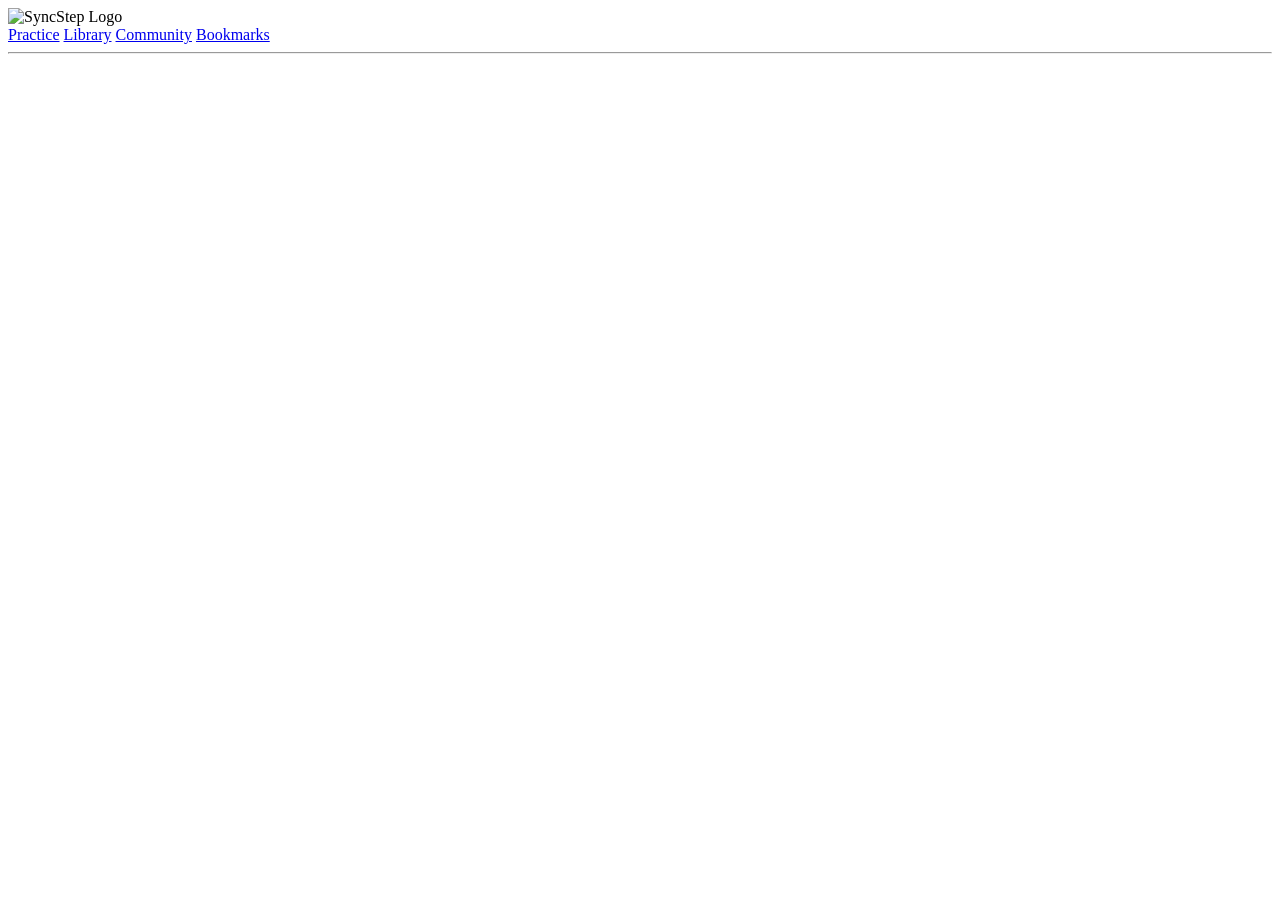
==== index.html @ 68d14ae3 "Adding features" ====
<!DOCTYPE html>
<html>
  <head>
    
    <title>SyncStep</title>
    <meta charset="utf-8" />
	  <meta http-equiv="X-UA-Compatible" content="IE=edge" />
	  <meta name="viewport" content="width=device-width, initial-scale=1" />

	  <!-- link the webpage's stylesheet -->
	  <link rel="stylesheet" href="/index.css" />

	  <!-- link the webpage's JavaScript file -->
	  <script src="/script.js" defer></script>

  </head>
    <body>
        <header class="top-bar">
            <img src="assets/images/Logo.jpg" alt="SyncStep Logo" class="logo">
            <div class="navRect">    
                <div class="navigation">
                        <a class="active" href="/index.html">Practice</a>
                        <a href="/library.html">Library</a>
                        <a href="/community.html">Community</a>
                        <a href="/bookmarks.html">Bookmarks</a>
                </div>
        <hr>
    </body>
</html>
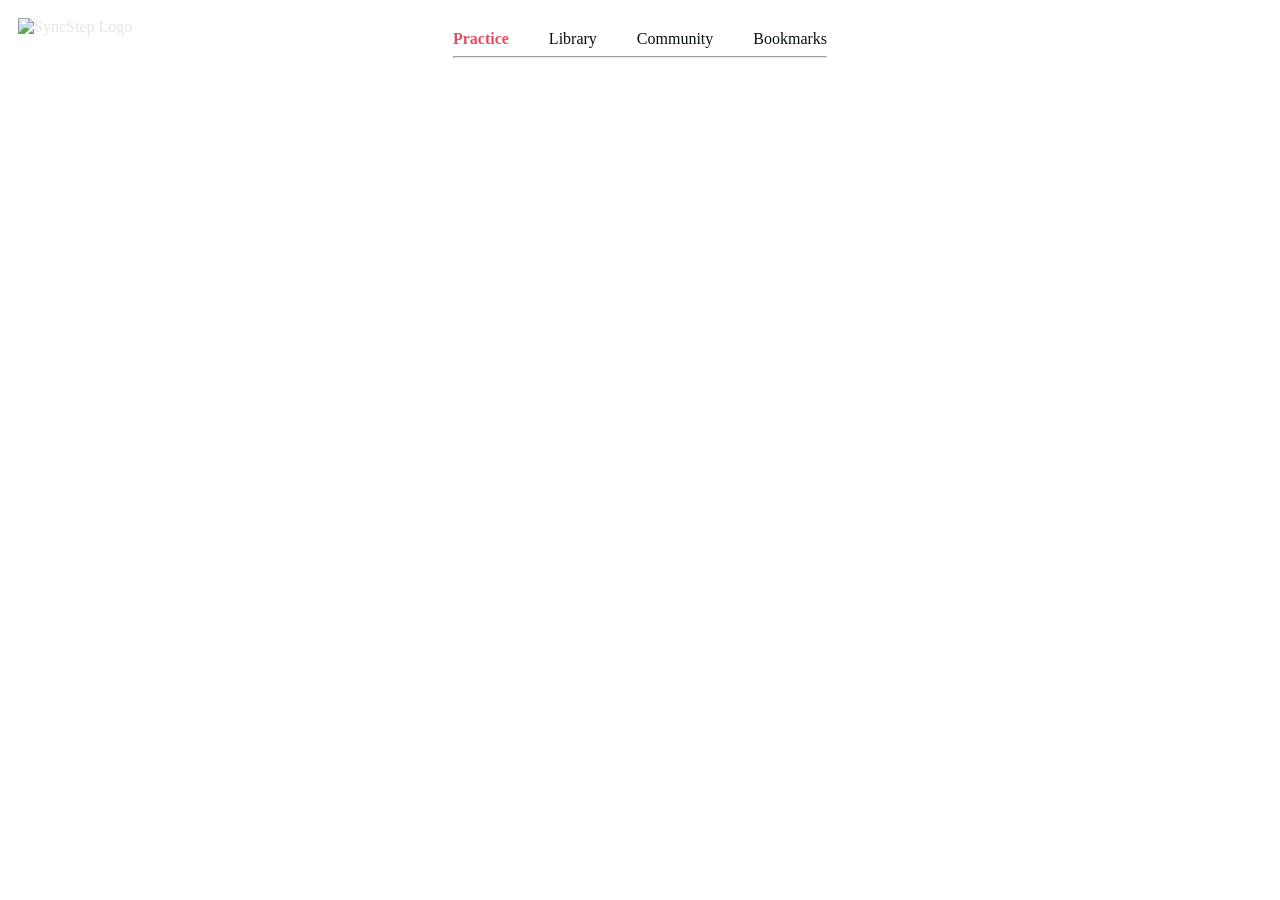
==== commit 60f1ecf9: "adding stylesheet reference" ====
--- a/index.html
+++ b/index.html
@@ -9,6 +9,7 @@
 
 	  <!-- link the webpage's stylesheet -->
 	  <link rel="stylesheet" href="/index.css" />
+      <link rel="stylesheet" href="/general-style.css" />
 
 	  <!-- link the webpage's JavaScript file -->
 	  <script src="/script.js" defer></script>
--- a/general-style.css
+++ b/general-style.css
@@ -0,0 +1,41 @@
+body {
+    color: #e7e5df;
+    
+}
+.top-bar {
+    display: grid;
+    grid-template-columns: 1fr auto 1fr;
+    align-items: center;
+    padding: 10px;
+
+}
+
+/* Left logo */
+.logo {
+    height: 60px;   /* controls BOTH elements’ visual scale */
+    width: auto;
+    justify-self: start;
+}
+
+
+.navigation a:hover {
+    color: #c93a50;
+}
+
+.navigation {
+  display: flex;
+  width: 100%;
+  gap: 40px;
+}
+
+.navigation a {
+  color: #071013;
+  text-decoration: none;
+  font-size: 1.0rem;
+}
+
+.navigation .active {
+    font-weight: bold;
+    color: #e24e64;
+}
+
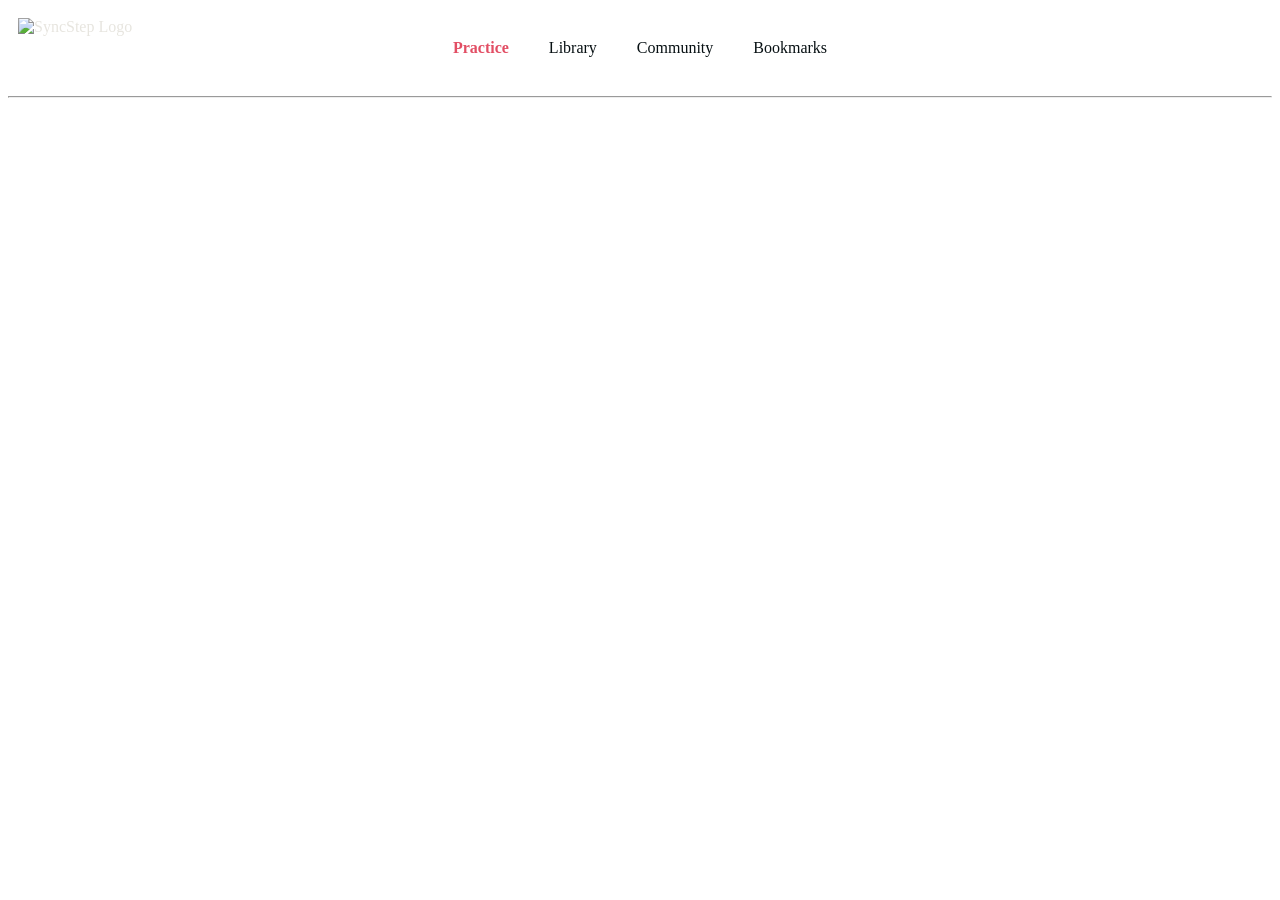
==== commit 9a9c5b1b: "fixing layout" ====
--- a/index.html
+++ b/index.html
@@ -25,6 +25,8 @@
                         <a href="/community.html">Community</a>
                         <a href="/bookmarks.html">Bookmarks</a>
                 </div>
+			</div>
+		</header>
         <hr>
-    </body>
+	</body>
 </html>
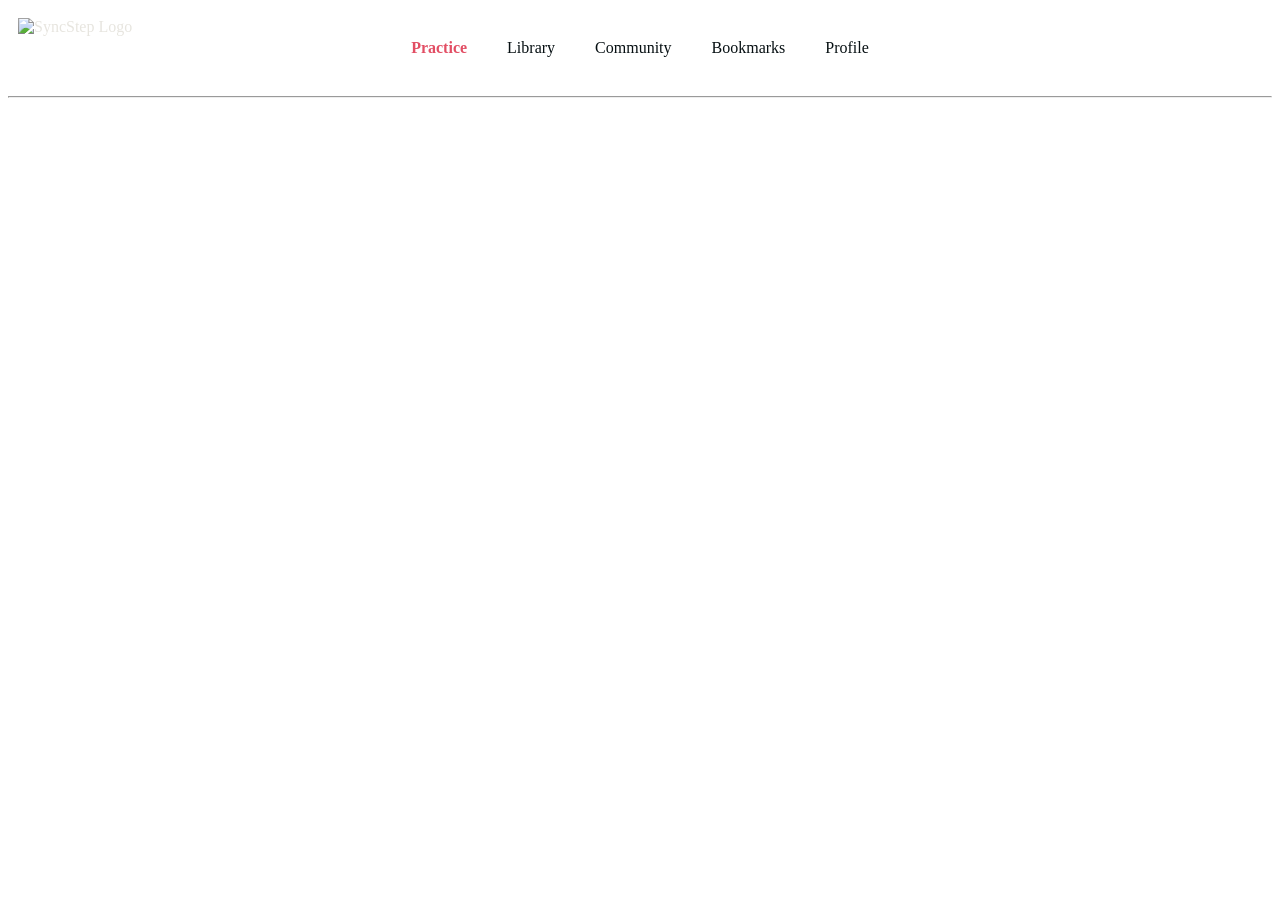
==== commit 6f4f2cdc: "adding features" ====
--- a/index.html
+++ b/index.html
@@ -17,13 +17,14 @@
   </head>
     <body>
         <header class="top-bar">
-            <img src="assets/images/Logo.jpg" alt="SyncStep Logo" class="logo">
+            <img src="assets/images/Logo.png" alt="SyncStep Logo" class="logo">
             <div class="navRect">    
                 <div class="navigation">
                         <a class="active" href="/index.html">Practice</a>
                         <a href="/library.html">Library</a>
                         <a href="/community.html">Community</a>
                         <a href="/bookmarks.html">Bookmarks</a>
+                        <a href="/profile.html">Profile</a>
                 </div>
 			</div>
 		</header>
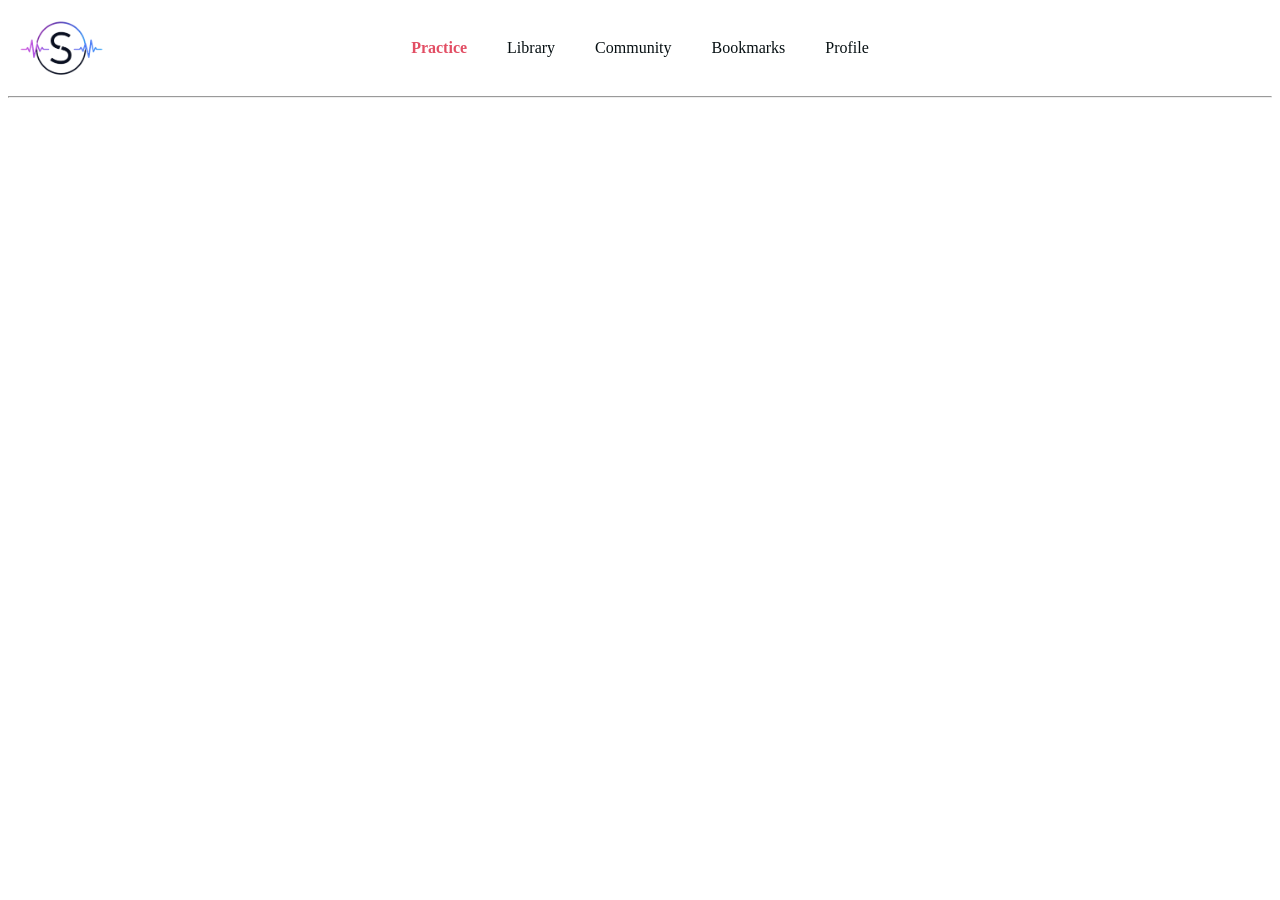
==== commit 6f52251f: "fixing logo" ====
--- a/index.html
+++ b/index.html
@@ -17,7 +17,7 @@
   </head>
     <body>
         <header class="top-bar">
-            <img src="assets/images/Logo.png" alt="SyncStep Logo" class="logo">
+            <img src="assets/Firefly (1).png" alt="SyncStep Logo" class="logo">
             <div class="navRect">    
                 <div class="navigation">
                         <a class="active" href="/index.html">Practice</a>
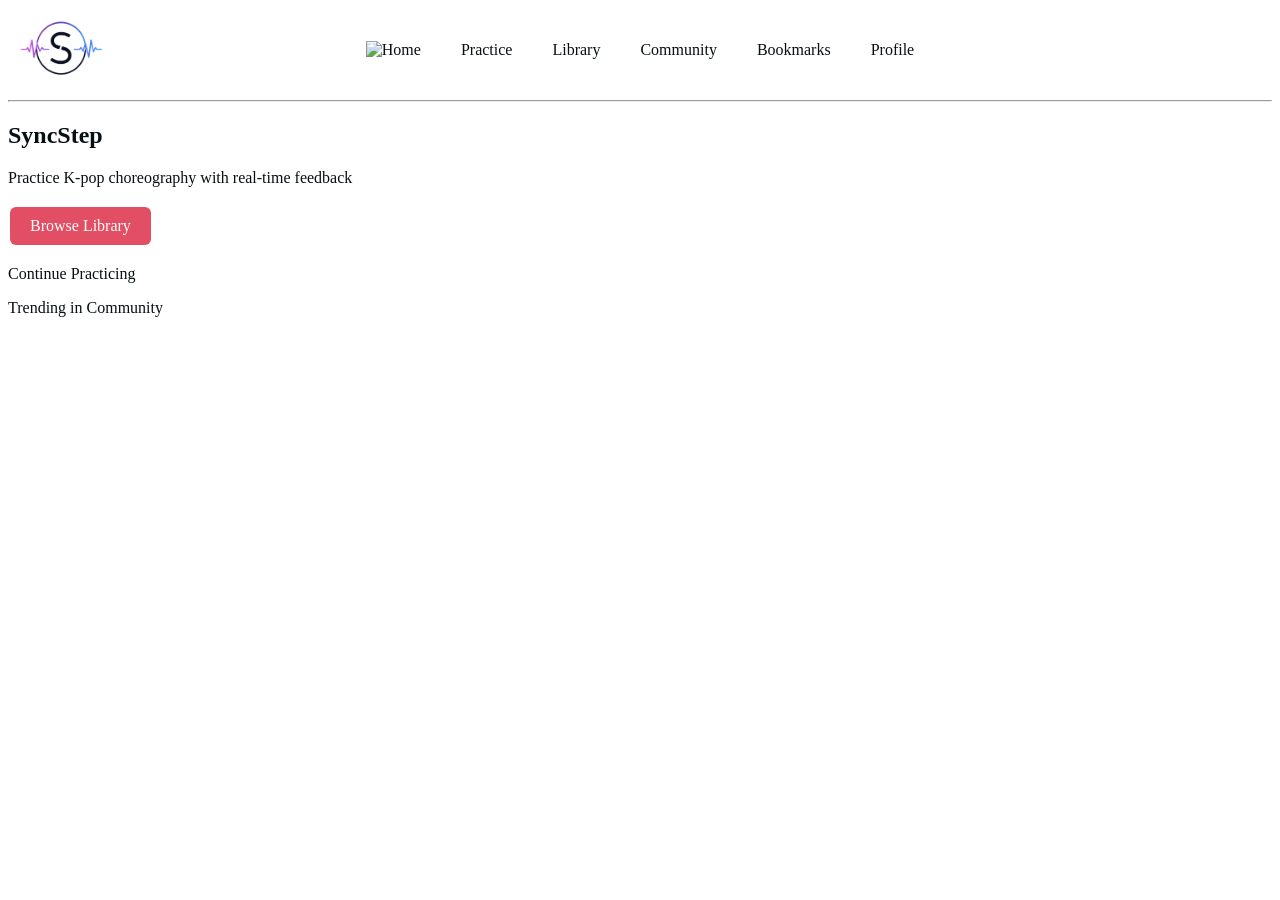
==== commit 3b234558: "Add files via upload" ====
--- a/index.html
+++ b/index.html
@@ -17,17 +17,29 @@
   </head>
     <body>
         <header class="top-bar">
-            <img src="assets/Firefly (1).png" alt="SyncStep Logo" class="logo">
-            <div class="navRect">    
-                <div class="navigation">
-                        <a class="active" href="/index.html">Practice</a>
-                        <a href="/library.html">Library</a>
-                        <a href="/community.html">Community</a>
-                        <a href="/bookmarks.html">Bookmarks</a>
-                        <a href="/profile.html">Profile</a>
+            <a href="index.html">
+          <img src="assets/Firefly (1).png" alt="SyncStep Logo" class="logo">
+        </a>
+        <div class="navRect">    
+          <div class="navigation">
+            <a href="index.html">
+              <img src="assets/home (2).png" alt="Home" class="home">
+            </a>
+                        <a href="practice.html">Practice</a>
+                        <a href="library.html">Library</a>
+                        <a href="community.html">Community</a>
+                        <a href="bookmarks.html">Bookmarks</a>
+                        <a href="profile.html">Profile</a>
                 </div>
 			</div>
 		</header>
         <hr>
+    <div class="intro-rect">
+      <h2>SyncStep</h2>
+      <p>Practice K-pop choreography with real-time feedback</p>
+      <p class="button" onclick="window.location.href='library.html'">Browse Library</p>
+      <p class="mini-heading">Continue Practicing</p>
+      <p class="mini-heading">Trending in Community</p>
+    </div>
 	</body>
 </html>
--- a/index.css
+++ b/index.css
@@ -0,0 +1,27 @@
+:root {
+  --cream: #E7E5DF;
+  --ink: #071013;
+  --coral-active: #E24E64;
+  --coral-hover: #C93A50;
+  --warm-white: #F4F4F2;
+  --mint: #3FAE8A;
+}
+h2 {
+    color: var(--ink);
+}
+p {
+    color: var(--ink);
+}
+.button {
+    background-color: var(--coral-active);
+    border: none;
+    color: var(--warm-white);
+    padding: 10px 20px;
+    text-align: center;
+    text-decoration: none;
+    display: inline-block;
+    font-size: 16px;
+    margin: 4px 2px;
+    border-radius: 6px;
+    cursor: pointer;
+}
--- a/general-style.css
+++ b/general-style.css
@@ -1,6 +1,13 @@
+:root {
+  --cream: #E7E5DF;
+  --ink: #071013;
+  --coral-active: #E24E64;
+  --coral-hover: #C93A50;
+  --warm-white: #F4F4F2;
+  --mint: #3FAE8A;
+}
 body {
-    color: #e7e5df;
-    
+    color: var(--cream);
 }
 .top-bar {
     display: grid;
@@ -15,13 +22,33 @@
     height: 60px;   /* controls BOTH elements’ visual scale */
     width: auto;
     justify-self: start;
+    margin-right:20px;
 }
 
-
+.home {
+    height: 20px;   /* controls BOTH elements’ visual scale */
+    width: auto;
+    justify-self: start;
+}
 .navigation a:hover {
-    color: #c93a50;
+    color: var(--coral-hover);
 }
-
+.button {
+    background-color: var(--coral-active);
+    border: none;
+    color: white;
+    padding: 10px 20px;
+    text-align: center;
+    text-decoration: none;
+    display: inline-block;
+    font-size: 16px;
+    margin: 4px 2px;
+    border-radius: 6px;
+    cursor: pointer;
+}
+.button:hover {
+    background-color: var(--coral-hover);
+}
 .navigation {
   display: flex;
   width: 100%;
@@ -36,6 +63,10 @@
 
 .navigation .active {
     font-weight: bold;
-    color: #e24e64;
+    color: var(--coral-active);
 }
 
+h5 {
+    color: var(--ink);
+    margin: 10px 0;
+}
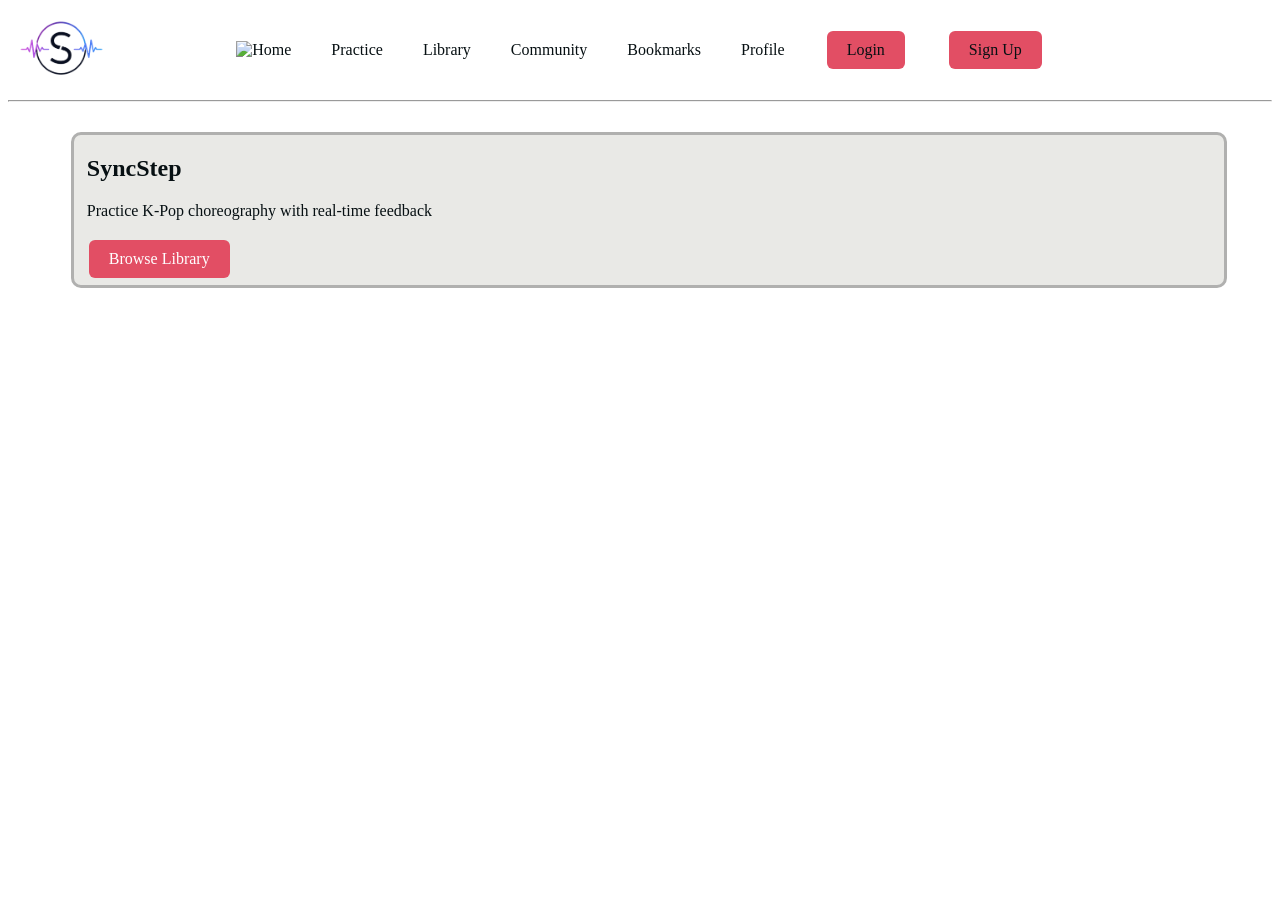
==== commit 9f684079: "Updating repo from another workspace" ====
--- a/index.html
+++ b/index.html
@@ -1,45 +1,55 @@
 <!DOCTYPE html>
 <html>
-  <head>
-    
-    <title>SyncStep</title>
-    <meta charset="utf-8" />
-	  <meta http-equiv="X-UA-Compatible" content="IE=edge" />
-	  <meta name="viewport" content="width=device-width, initial-scale=1" />
+    <head>
+        <title>SyncStep</title>
+        <meta charset="utf-8"/>
+        <meta http-eqiv=""X-UA-Compatible" content="IE-edge"/>
+        <meta name="viewport" content="width=device-width, initial-scale=1" />
 
-	  <!-- link the webpage's stylesheet -->
-	  <link rel="stylesheet" href="/index.css" />
-      <link rel="stylesheet" href="/general-style.css" />
+	    <!-- link the webpage's stylesheet -->
+        <link rel="stylesheet" href="/index.css" />
+        <link rel="stylesheet" href="/general-style.css" />
 
-	  <!-- link the webpage's JavaScript file -->
-	  <script src="/script.js" defer></script>
+	    <!-- link the webpage's JavaScript file -->
 
-  </head>
+	  <!-- Firebase (Auth, Firestore, Storage) — shared config, imported by script.js -->
+	  <script type="module" src="/firebase-init.js"></script>
+
+	  <!-- link the webpage's JavaScript file (type="module" so MediaPipe's import syntax works) -->
+	  <script type="module" src="/script.js" defer></script>
+    </head>
     <body>
         <header class="top-bar">
             <a href="index.html">
-          <img src="assets/Firefly (1).png" alt="SyncStep Logo" class="logo">
-        </a>
-        <div class="navRect">    
-          <div class="navigation">
-            <a href="index.html">
-              <img src="assets/home (2).png" alt="Home" class="home">
+                <img src="assets/Firefly (1).png" alt="SyncStep Logo" class="logo">
             </a>
-                        <a href="practice.html">Practice</a>
-                        <a href="library.html">Library</a>
-                        <a href="community.html">Community</a>
-                        <a href="bookmarks.html">Bookmarks</a>
-                        <a href="profile.html">Profile</a>
+            <div class="navRect">
+                <div class="navigation">
+                    <a href="index.html">
+                        <img src="assets/Home (2).png" alt="Home" class="home">
+                    </a>
+                    <a href="practice.html">Practice</a>
+                    <a href="library.html">Library</a>
+                    <a href="community.html">Community</a>
+                    <a href="bookmarks.html">Bookmarks</a>
+                    <a href="profile.html">Profile</a>
+                    <a id="login" class="login-button" href="login.html">Login</a>
+                    <a id="signup" class="login-button" href="signup.html">Sign Up</a>
                 </div>
-			</div>
-		</header>
+                
+            </div>
+        </header>
         <hr>
-    <div class="intro-rect">
-      <h2>SyncStep</h2>
-      <p>Practice K-pop choreography with real-time feedback</p>
-      <p class="button" onclick="window.location.href='library.html'">Browse Library</p>
-      <p class="mini-heading">Continue Practicing</p>
-      <p class="mini-heading">Trending in Community</p>
-    </div>
-	</body>
+        <div class="introRect">
+            <h2>SyncStep</h2>
+            <p>Practice K-Pop choreography with real-time feedback</p>
+            <a href="library.html" class="button">Browse Library</a>
+        </div>
+        <div class="contRect">
+            <h4 class="hidden">Continue Practicing</h4>
+        </div>
+        <div class="trending">
+            <h4 class="hidden">Trending in Community</h4>
+        </div>
+    </body>
 </html>
--- a/index.css
+++ b/index.css
@@ -5,8 +5,10 @@
   --coral-hover: #C93A50;
   --warm-white: #F4F4F2;
   --mint: #3FAE8A;
+  --border-gray: #B0B0AF;
+  --rect-gray: #E9E9E6;
 }
-h2 {
+h2, h4 {
     color: var(--ink);
 }
 p {
@@ -24,4 +26,15 @@
     margin: 4px 2px;
     border-radius: 6px;
     cursor: pointer;
-}+}
+
+.introRect{
+    width: 90%;
+    margin-top: 30px;
+    margin-left: 5%;
+    padding-left: 1%;
+    height: 150px;
+    background-color: var(--rect-gray);
+    border-radius: 10px;
+    border: 3px solid var(--border-gray);
+}
--- a/general-style.css
+++ b/general-style.css
@@ -5,6 +5,8 @@
   --coral-hover: #C93A50;
   --warm-white: #F4F4F2;
   --mint: #3FAE8A;
+  --border-gray: #B0B0AF;
+  --rect-gray: #E9E9E6;
 }
 body {
     color: var(--cream);
@@ -30,10 +32,8 @@
     width: auto;
     justify-self: start;
 }
-.navigation a:hover {
-    color: var(--coral-hover);
-}
-.button {
+
+.button,.custom-btn, .login-button {
     background-color: var(--coral-active);
     border: none;
     color: white;
@@ -46,16 +46,32 @@
     border-radius: 6px;
     cursor: pointer;
 }
-.button:hover {
+.oval-button {
+    background-color: var(--coral-active);
+    border: none;
+    color: white;
+    width: 55px;
+    height: 25px;
+    text-align: center;
+    text-decoration: none;
+    display: inline-block;
+    font-size: 11px;
+    margin: 4px 2px;
+    border-radius: 30px;
+    cursor: pointer;
+}
+.button:hover,.custom-btn:hover,.oval-button:hover, .login-button:hover {
     background-color: var(--coral-hover);
 }
+
 .navigation {
   display: flex;
   width: 100%;
   gap: 40px;
+  align-items: center;
 }
 
-.navigation a {
+.navigation a, header a {
   color: #071013;
   text-decoration: none;
   font-size: 1.0rem;
@@ -65,8 +81,13 @@
     font-weight: bold;
     color: var(--coral-active);
 }
-
-h5 {
+.navigation a:hover {
+    color: var(--coral-hover);
+}
+h5, label {
     color: var(--ink);
     margin: 10px 0;
 }
+.hidden {
+    display: none;
+}
